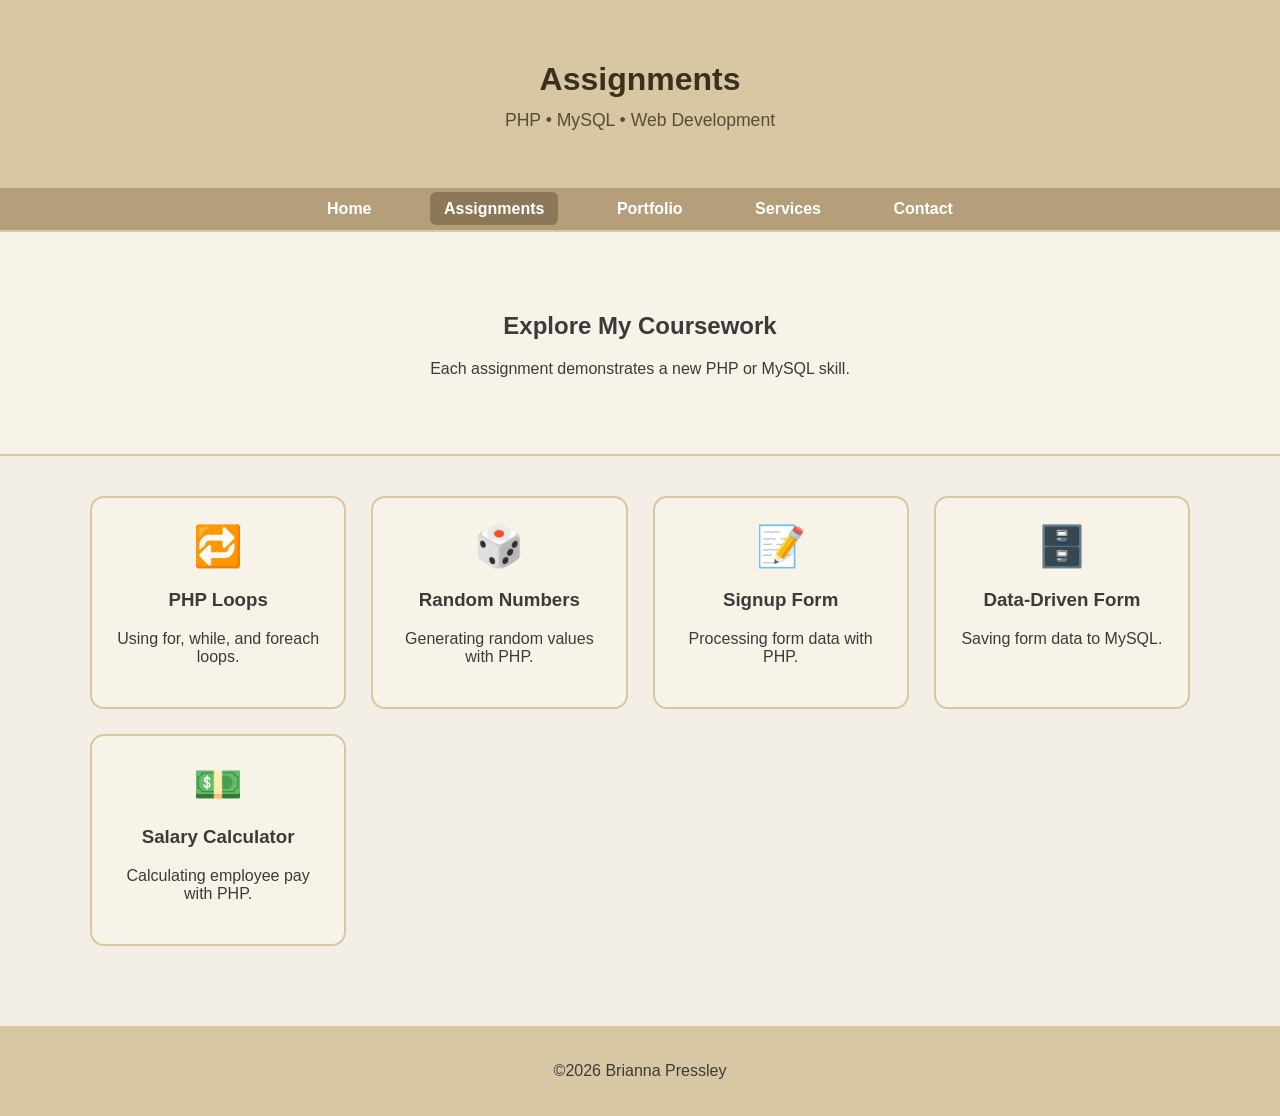
==== assignments.html @ 92c52a99 "Initial site rebuild – added all new pages" ====
<!DOCTYPE html>
<html lang="en">
<head>
    <meta charset="UTF-8">
    <title>Assignments – BIS31</title>
    <link rel="stylesheet" href="styles.css">
</head>

<body>

<header class="site-header">
    <h1>Assignments</h1>
    <p class="subtitle">PHP • MySQL • Web Development</p>
</header>

<nav class="new-nav">
    <ul>
        <li><a href="index.html">Home</a></li>
        <li><a href="assignments.html" class="active">Assignments</a></li>
        <li><a href="portfolio.html">Portfolio</a></li>
        <li><a href="services.html">Services</a></li>
        <li><a href="contact.html">Contact</a></li>
    </ul>
</nav>

<section class="hero">
    <h2>Explore My Coursework</h2>
    <p>Each assignment demonstrates a new PHP or MySQL skill.</p>
</section>

<section class="card-grid">

    <a href="loops.html" class="card">
        <div class="card-icon">🔁</div>
        <h3>PHP Loops</h3>
        <p>Using for, while, and foreach loops.</p>
    </a>

    <a href="randomvalues.html" class="card">
        <div class="card-icon">🎲</div>
        <h3>Random Numbers</h3>
        <p>Generating random values with PHP.</p>
    </a>

    <a href="week8.html" class="card">
        <div class="card-icon">📝</div>
        <h3>Signup Form</h3>
        <p>Processing form data with PHP.</p>
    </a>

    <a href="week9.html" class="card">
        <div class="card-icon">🗄️</div>
        <h3>Data-Driven Form</h3>
        <p>Saving form data to MySQL.</p>
    </a>

    <a href="paycheck.html" class="card">
        <div class="card-icon">💵</div>
        <h3>Salary Calculator</h3>
        <p>Calculating employee pay with PHP.</p>
    </a>

</section>

<footer>
    <p>©2026 Brianna Pressley</p>
</footer>

</body>
</html>
---- styles.css ----
/* GENERAL THEME */
body {
    margin: 0;
    font-family: "Segoe UI", sans-serif;
    background-color: #f4efe6;
    color: #3b3b3b;
}

/* HEADER */
.site-header {
    text-align: center;
    padding: 40px 20px;
    background: #d7c7a3;
    color: #3b2f1e;
}

.subtitle {
    margin-top: -10px;
    font-size: 1.1rem;
    opacity: 0.8;
}

/* NAVIGATION */
.new-nav {
    background: #b59f7b;
    padding: 12px 0;
}

.new-nav ul {
    list-style: none;
    margin: 0;
    padding: 0;
    text-align: center;
}

.new-nav li {
    display: inline-block;
    margin: 0 20px;
}

.new-nav a {
    text-decoration: none;
    color: #fff;
    font-weight: 600;
    padding: 8px 14px;
    border-radius: 6px;
    transition: 0.3s;
}

.new-nav a:hover,
.new-nav a.active {
    background: #8c7758;
}

/* HERO SECTION */
.hero {
    text-align: center;
    padding: 60px 20px;
    background: #f8f3e9;
    border-top: 2px solid #d7c7a3;
    border-bottom: 2px solid #d7c7a3;
}

/* FOOTER */
footer {
    text-align: center;
    padding: 20px;
    background: #d7c7a3;
    margin-top: 40px;
}

/* CARD GRID */
.card-grid {
    display: grid;
    grid-template-columns: repeat(auto-fit, minmax(240px, 1fr));
    gap: 25px;
    padding: 40px 20px;
    max-width: 1100px;
    margin: auto;
}

.card {
    background: #f8f3e9;
    border: 2px solid #d7c7a3;
    border-radius: 14px;
    padding: 25px;
    text-align: center;
    text-decoration: none;
    color: #3b3b3b;
    transition: 0.3s;
}

.card:hover {
    background: #e8dfcf;
    transform: translateY(-6px);
}

.card-icon {
    font-size: 40px;
    margin-bottom: 10px;
}

/* FORM CARD */
.form-card {
    max-width: 450px;
    margin: 40px auto;
    background: #f8f3e9;
    padding: 30px;
    border-radius: 14px;
    border: 2px solid #d7c7a3;
}

.form-card form {
    display: flex;
    flex-direction: column;
    gap: 15px;
}

.form-card input {
    padding: 12px;
    border-radius: 8px;
    border: 1px solid #c8b79a;
    background: #fff;
}

.form-card input:focus {
    outline: none;
    border-color: #8c7758;
}

.contact-btn {
    background: #b59f7b;
    color: white;
    padding: 12px;
    border: none;
    border-radius: 8px;
    font-weight: 600;
    cursor: pointer;
    transition: 0.3s;
}

.contact-btn:hover {
    background: #8c7758;
}
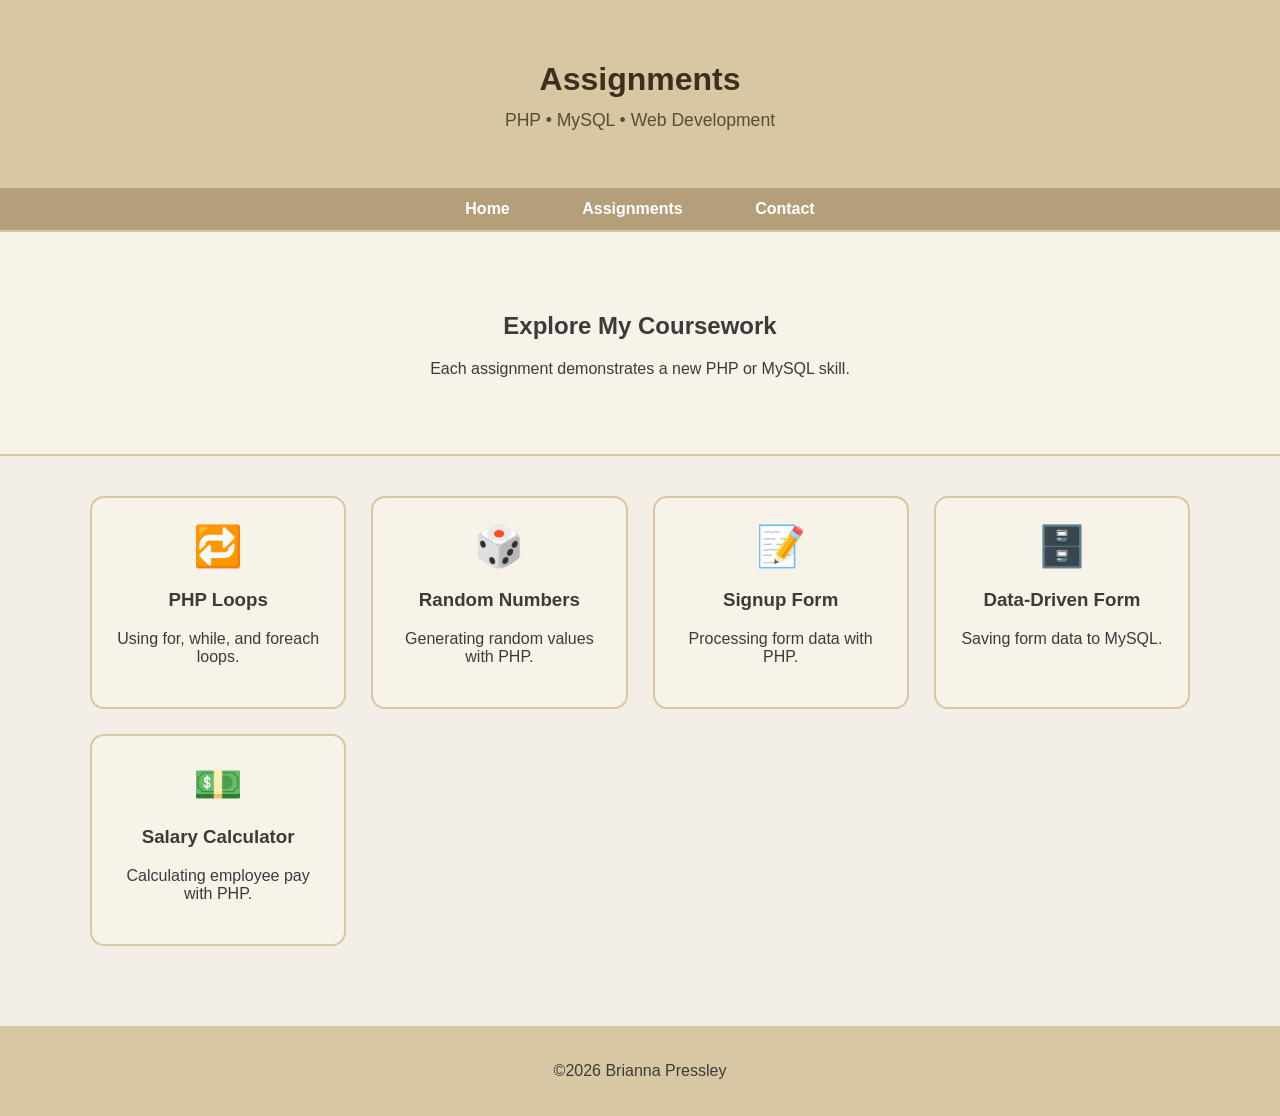
==== commit b5164347: "updates" ====
--- a/assignments.html
+++ b/assignments.html
@@ -16,12 +16,11 @@
 <nav class="new-nav">
     <ul>
         <li><a href="index.html">Home</a></li>
-        <li><a href="assignments.html" class="active">Assignments</a></li>
-        <li><a href="portfolio.html">Portfolio</a></li>
-        <li><a href="services.html">Services</a></li>
+        <li><a href="assignments.html">Assignments</a></li>
         <li><a href="contact.html">Contact</a></li>
     </ul>
 </nav>
+
 
 <section class="hero">
     <h2>Explore My Coursework</h2>
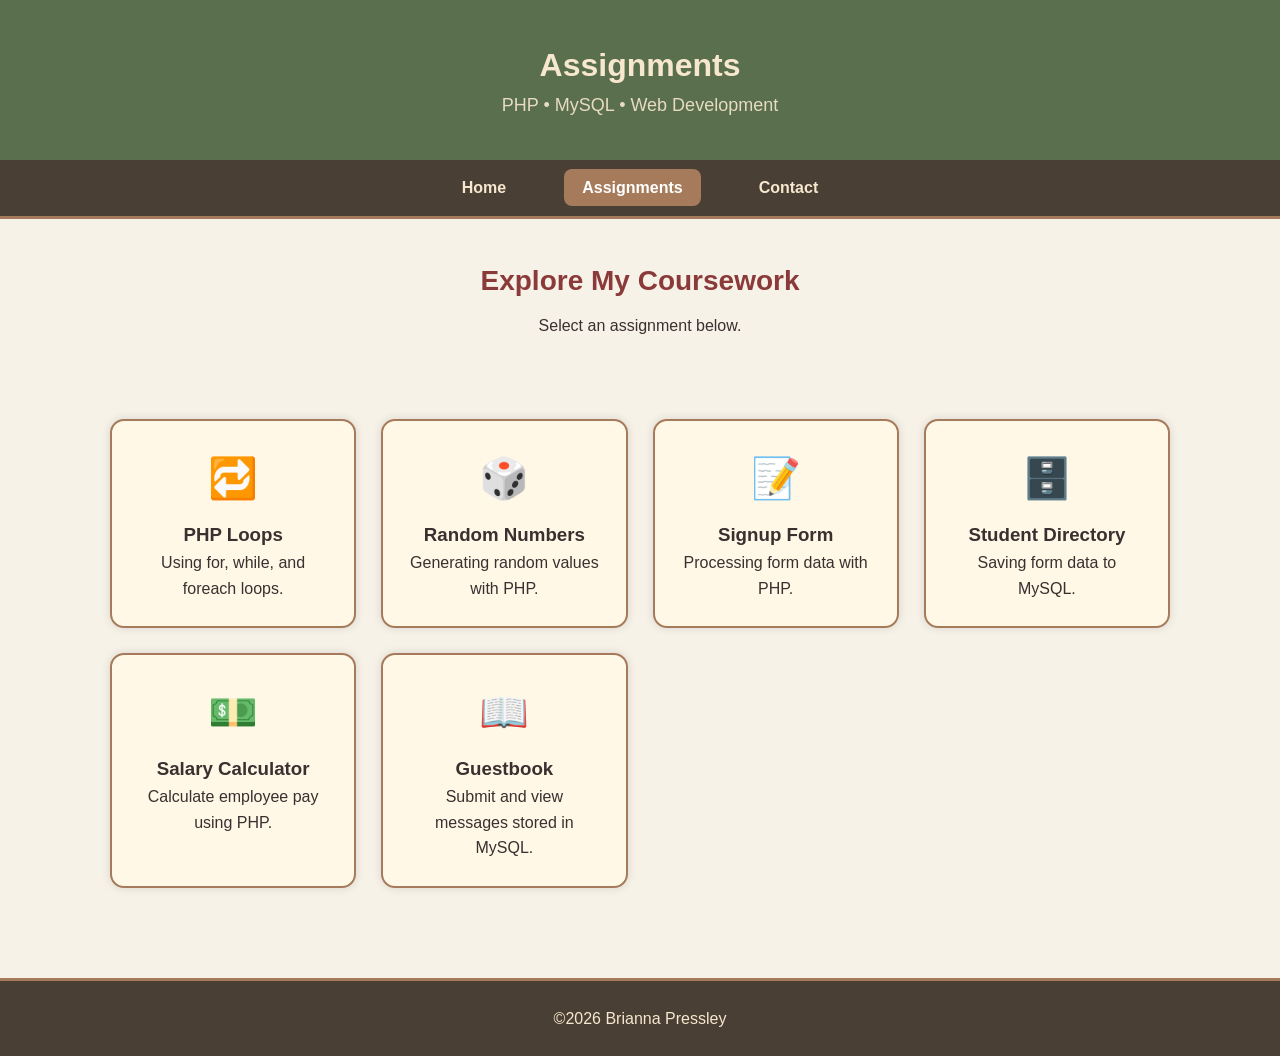
==== commit ee36be70: "Update links to PHP files in assignments.html" ====
--- a/assignments.html
+++ b/assignments.html
@@ -15,49 +15,54 @@
 
 <nav class="new-nav">
     <ul>
-        <li><a href="index.html">Home</a></li>
-        <li><a href="assignments.html">Assignments</a></li>
-        <li><a href="contact.html">Contact</a></li>
+        <li><a href="index.php">Home</a></li>
+        <li><a href="assignments.php" class="active">Assignments</a></li>
+        <li><a href="contact.php">Contact</a></li>
     </ul>
 </nav>
 
-
 <section class="hero">
     <h2>Explore My Coursework</h2>
-    <p>Each assignment demonstrates a new PHP or MySQL skill.</p>
+    <p>Select an assignment below.</p>
 </section>
 
 <section class="card-grid">
 
-    <a href="loops.html" class="card">
+    <a href="loops.php" class="card">
         <div class="card-icon">🔁</div>
         <h3>PHP Loops</h3>
         <p>Using for, while, and foreach loops.</p>
     </a>
 
-    <a href="randomvalues.html" class="card">
+    <a href="randomvalues.php" class="card">
         <div class="card-icon">🎲</div>
         <h3>Random Numbers</h3>
         <p>Generating random values with PHP.</p>
     </a>
 
-    <a href="week8.html" class="card">
+    <a href="week8.php" class="card">
         <div class="card-icon">📝</div>
         <h3>Signup Form</h3>
         <p>Processing form data with PHP.</p>
     </a>
 
-    <a href="week9.html" class="card">
+    <a href="week9.php" class="card">
         <div class="card-icon">🗄️</div>
-        <h3>Data-Driven Form</h3>
+        <h3>Student Directory</h3>
         <p>Saving form data to MySQL.</p>
     </a>
 
-    <a href="paycheck.html" class="card">
+    <a href="paycheck.php" class="card">
         <div class="card-icon">💵</div>
         <h3>Salary Calculator</h3>
-        <p>Calculating employee pay with PHP.</p>
+        <p>Calculate employee pay using PHP.</p>
     </a>
+            
+    <a href="guestbook.php" class="card">
+    	<div class="card-icon">📖</div>
+    	<h3>Guestbook</h3>
+    	<p>Submit and view messages stored in MySQL.</p>
+	</a>
 
 </section>
 
--- a/styles.css
+++ b/styles.css
@@ -1,72 +1,72 @@
-/* GENERAL THEME */
+/* GLOBAL RESET */
+* {
+    margin: 0;
+    padding: 0;
+    box-sizing: border-box;
+    font-family: Arial, Helvetica, sans-serif;
+}
+
+/* BODY */
 body {
-    margin: 0;
-    font-family: "Segoe UI", sans-serif;
-    background-color: #f4efe6;
-    color: #3b3b3b;
+    background: #F7F2E8; /* warm cream */
+    color: #3B2F2F;      /* deep brown text */
+    line-height: 1.6;
 }
 
 /* HEADER */
 .site-header {
+    background: #5A6F4E; /* forest green */
+    color: #F7E7CE;      /* warm cream text */
     text-align: center;
     padding: 40px 20px;
-    background: #d7c7a3;
-    color: #3b2f1e;
+    box-shadow: 0 2px 6px rgba(0,0,0,0.25);
 }
 
 .subtitle {
-    margin-top: -10px;
-    font-size: 1.1rem;
-    opacity: 0.8;
+    font-size: 18px;
+    opacity: 0.9;
 }
 
 /* NAVIGATION */
 .new-nav {
-    background: #b59f7b;
-    padding: 12px 0;
+    background: #4A3F35; /* dark brown */
+    padding: 15px 0;
+    border-bottom: 3px solid #A67B5B; /* warm tan accent */
 }
 
 .new-nav ul {
     list-style: none;
-    margin: 0;
-    padding: 0;
-    text-align: center;
-}
-
-.new-nav li {
-    display: inline-block;
-    margin: 0 20px;
+    display: flex;
+    justify-content: center;
+    gap: 40px;
 }
 
 .new-nav a {
     text-decoration: none;
-    color: #fff;
-    font-weight: 600;
-    padding: 8px 14px;
-    border-radius: 6px;
-    transition: 0.3s;
+    color: #F7E7CE; /* warm cream */
+    font-weight: bold;
+    padding: 10px 18px;
+    border-radius: 8px;
+    transition: 0.3s ease;
 }
 
 .new-nav a:hover,
 .new-nav a.active {
-    background: #8c7758;
+    background: #A67B5B; /* warm tan */
+    color: white;
+    transform: scale(1.05);
 }
 
 /* HERO SECTION */
 .hero {
     text-align: center;
-    padding: 60px 20px;
-    background: #f8f3e9;
-    border-top: 2px solid #d7c7a3;
-    border-bottom: 2px solid #d7c7a3;
-}
-
-/* FOOTER */
-footer {
-    text-align: center;
-    padding: 20px;
-    background: #d7c7a3;
-    margin-top: 40px;
+    padding: 40px 20px;
+}
+
+.hero h2 {
+    font-size: 28px;
+    color: #8B3A3A; /* accent red */
+    margin-bottom: 10px;
 }
 
 /* CARD GRID */
@@ -80,18 +80,19 @@
 }
 
 .card {
-    background: #f8f3e9;
-    border: 2px solid #d7c7a3;
+    background: #FFF8E7; /* soft cream */
+    border: 2px solid #A67B5B; /* warm tan border */
     border-radius: 14px;
     padding: 25px;
     text-align: center;
     text-decoration: none;
-    color: #3b3b3b;
-    transition: 0.3s;
+    color: #3B2F2F;
+    transition: 0.3s ease;
+    box-shadow: 0 0 10px rgba(0,0,0,0.12);
 }
 
 .card:hover {
-    background: #e8dfcf;
+    background: #F7E7CE; /* warm cream */
     transform: translateY(-6px);
 }
 
@@ -104,10 +105,11 @@
 .form-card {
     max-width: 450px;
     margin: 40px auto;
-    background: #f8f3e9;
+    background: #FFF8E7;
     padding: 30px;
     border-radius: 14px;
-    border: 2px solid #d7c7a3;
+    border: 2px solid #A67B5B;
+    box-shadow: 0 0 12px rgba(0,0,0,0.15);
 }
 
 .form-card form {
@@ -119,26 +121,110 @@
 .form-card input {
     padding: 12px;
     border-radius: 8px;
-    border: 1px solid #c8b79a;
-    background: #fff;
+    border: 1px solid #A67B5B;
+    background: white;
 }
 
 .form-card input:focus {
     outline: none;
-    border-color: #8c7758;
-}
-
+    border-color: #8B3A3A; /* accent red */
+}
+
+/* BUTTON */
 .contact-btn {
-    background: #b59f7b;
-    color: white;
+    background: #5A6F4E; /* forest green */
+    color: #F7E7CE;
     padding: 12px;
     border: none;
     border-radius: 8px;
     font-weight: 600;
     cursor: pointer;
-    transition: 0.3s;
+    transition: 0.3s ease;
 }
 
 .contact-btn:hover {
-    background: #8c7758;
-}
+    background: #8B3A3A; /* accent red */
+}
+
+/* FOOTER */
+footer {
+    text-align: center;
+    padding: 25px;
+    background: #4A3F35; /* dark brown */
+    color: #F7E7CE;
+    margin-top: 50px;
+    border-top: 3px solid #A67B5B;
+}
+
+.home-image {
+    width: 70%;
+    max-width: 550px;
+    display: block;
+    margin: 30px auto;
+    border-radius: 14px;
+    box-shadow: 0 0 18px rgba(0,0,0,0.25);
+    border: 4px solid #A67B5B;
+}
+
+.intro {
+    width: 80%;
+    margin: 30px auto;
+    font-size: 18px;
+    line-height: 1.7;
+    color: #4A3F35;
+    background: #FFF8E7;
+    padding: 20px 25px;
+    border-radius: 12px;
+    border: 2px solid #A67B5B;
+    box-shadow: 0 0 12px rgba(0,0,0,0.12);
+}
+
+.bio-section {
+    background: #FFF8E7;
+    padding: 25px;
+    margin: 40px auto;
+    width: 80%;
+    border-radius: 12px;
+    border: 2px solid #A67B5B;
+    box-shadow: 0 0 12px rgba(0,0,0,0.15);
+}
+
+.bio-section h2 {
+    color: #8B3A3A;
+    font-size: 28px;
+    margin-bottom: 10px;
+}
+
+.profile-pic {
+    display: block;
+    margin: 25px auto;
+    width: 260px;
+    border-radius: 12px;
+    border: 4px solid #A67B5B;
+    box-shadow: 0 0 14px rgba(0,0,0,0.25);
+    transition: transform 0.3s ease, box-shadow 0.3s ease;
+}
+
+.profile-pic:hover {
+    transform: scale(1.05);
+    box-shadow: 0 0 18px rgba(0,0,0,0.35);
+}
+
+.entry {
+    background: #FFF8E7;
+    padding: 15px;
+    margin-bottom: 20px;
+    border-radius: 10px;
+    border: 2px solid #A67B5B;
+    box-shadow: 0 0 10px rgba(0,0,0,0.12);
+}
+
+.entry p {
+    margin-bottom: 8px;
+}
+
+.entry small {
+    color: #4A3F35;
+}
+
+}
